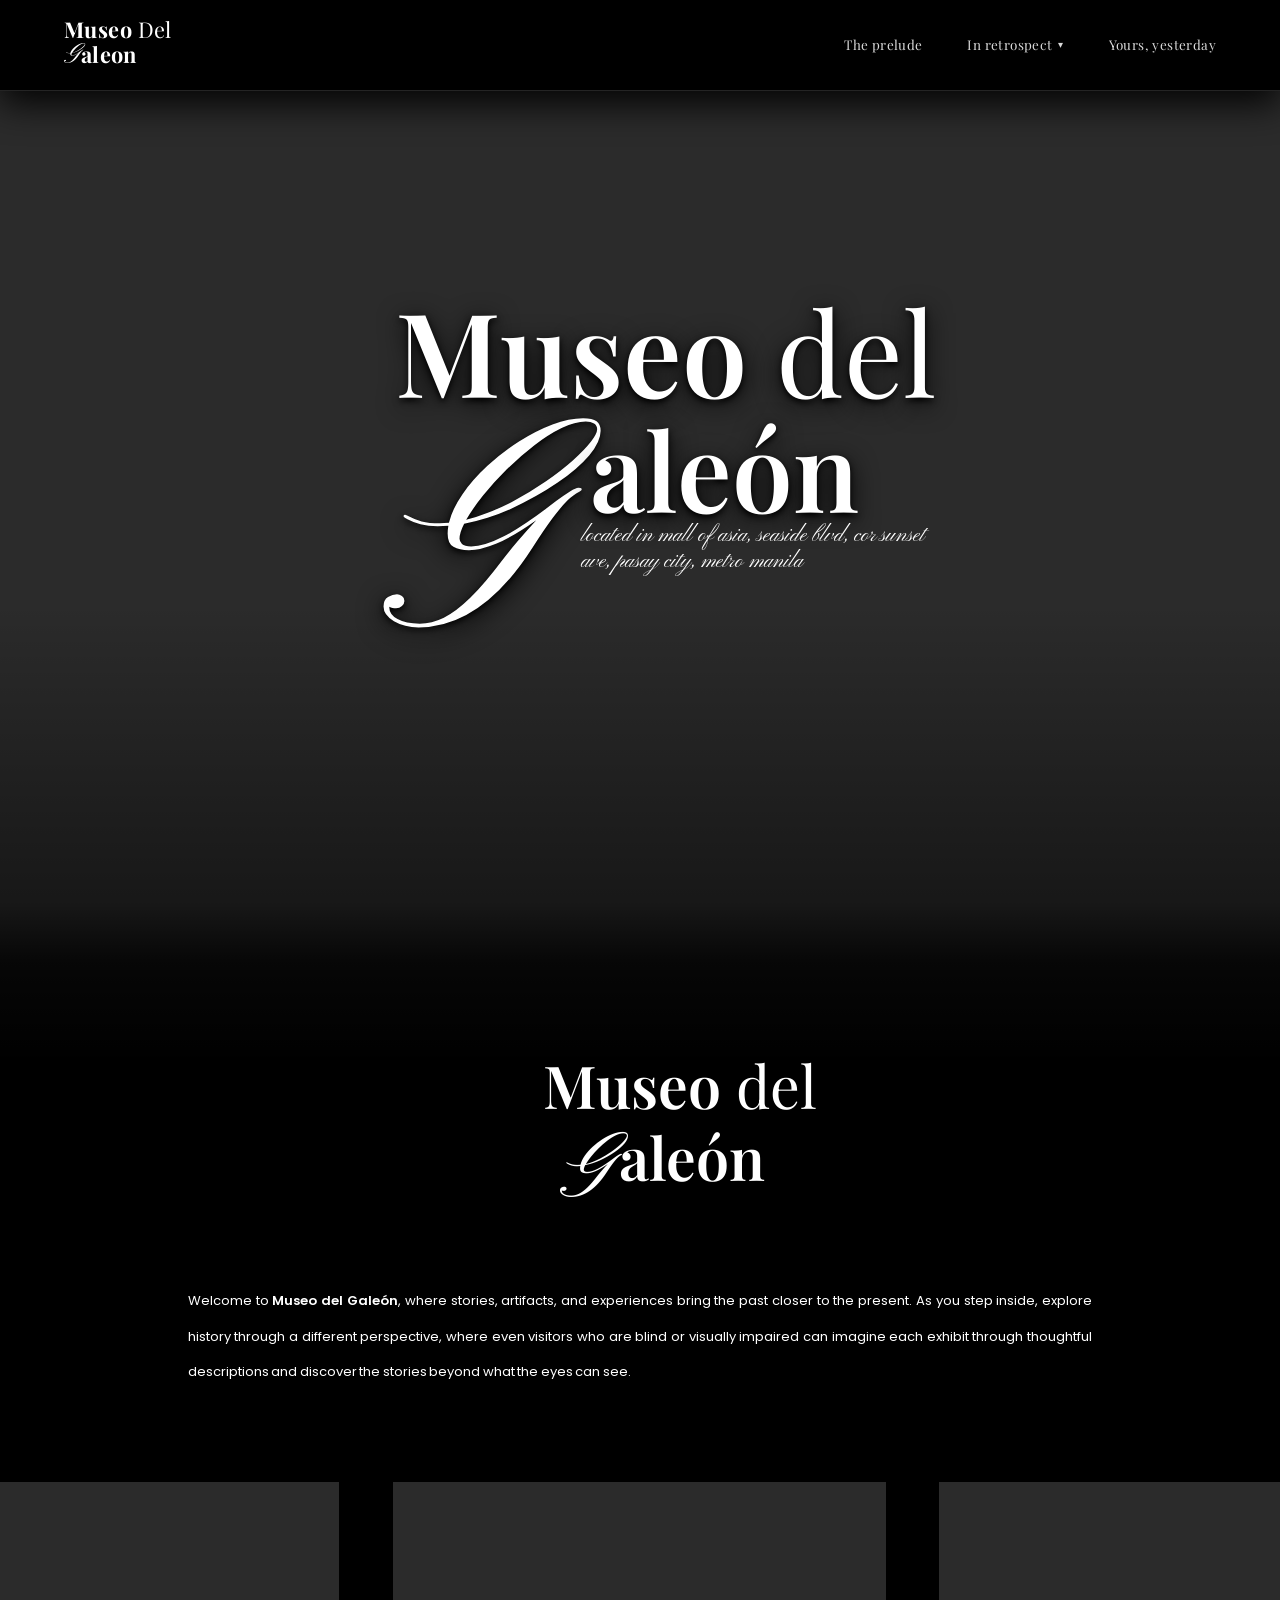
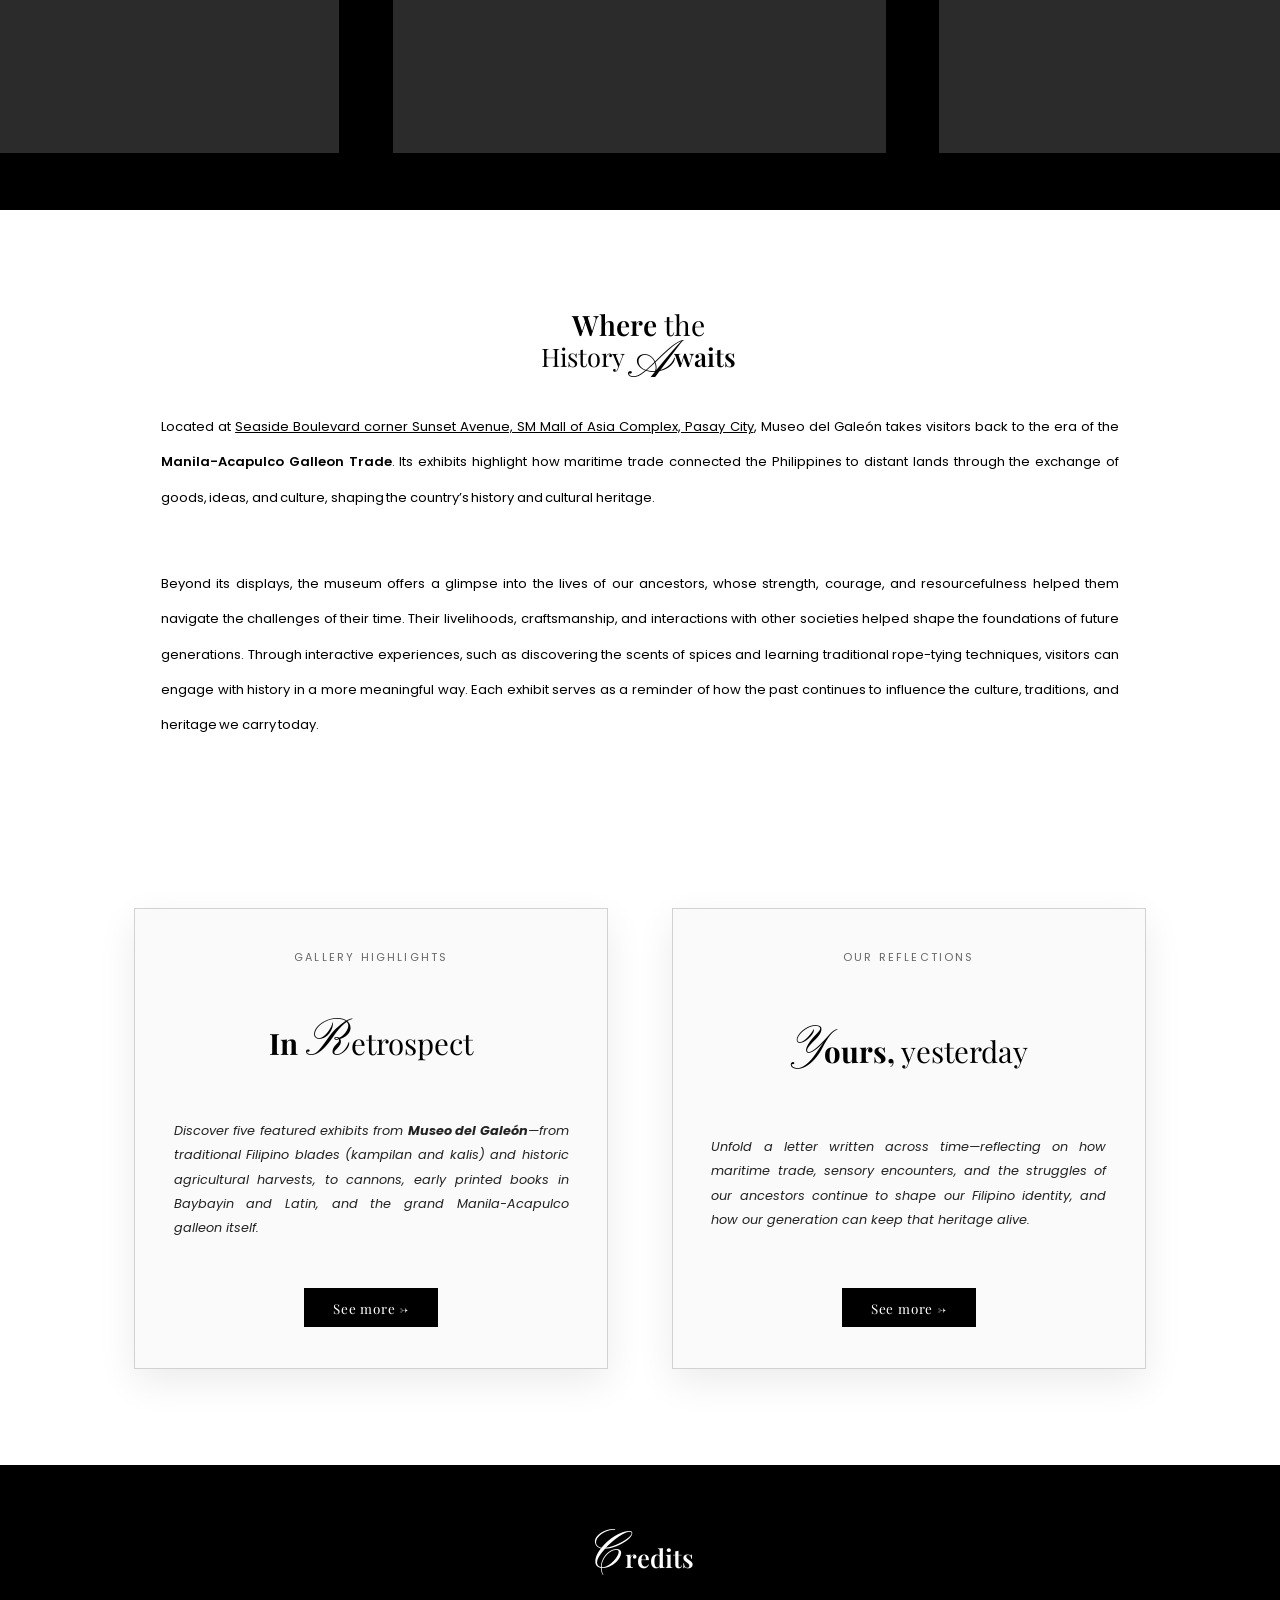
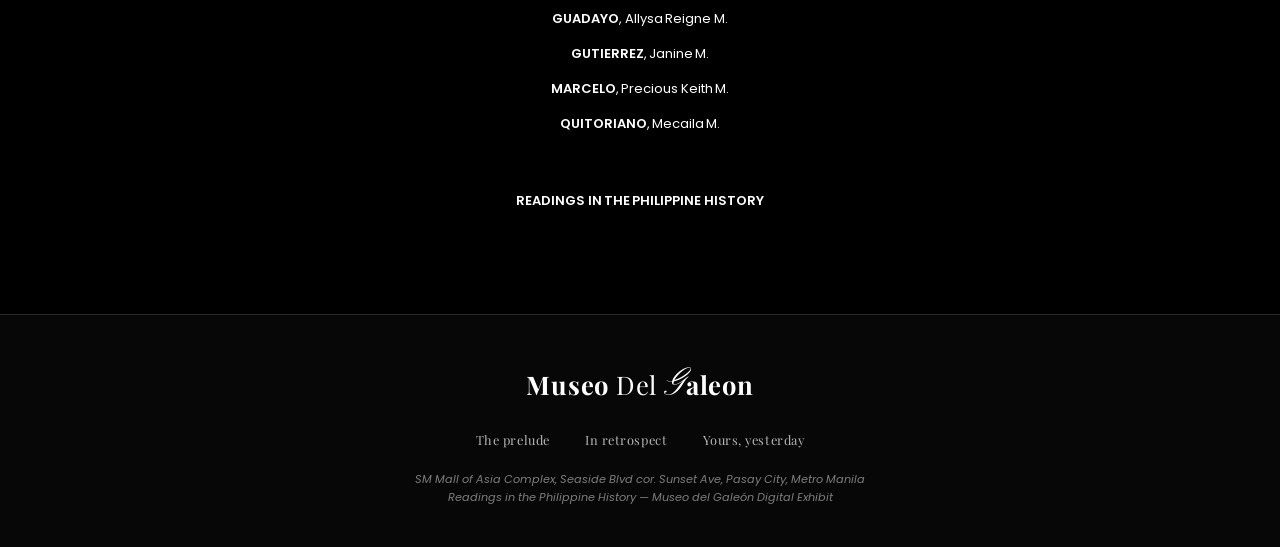
==== index.html @ f88dcf50 "Add files via upload" ====
<!DOCTYPE html>
<html lang="en"><head><meta charset="utf-8">
<meta name="viewport" content="width=device-width, initial-scale=1, viewport-fit=cover">
<title>Museo del Galeón</title>
<link href="https://fonts.googleapis.com/css2?family=Open+Sans:wght@400&family=Pinyon+Script&family=Playfair+Display:ital,wght@0,400;0,600;0,700;1,400&family=Poppins:ital,wght@0,400;0,600;1,400;1,600&display=swap" rel="stylesheet">
<link rel="stylesheet" href="index.css">

</head>

<body>
<!-- ================= TOP NAVIGATION HEADER ================= -->
<header class="site-header">
  <a href="index.html" class="nav-brand">
    <b>Museo</b> Del<br><span class="sw-accent">G</span><b>aleon</b>
  </a>

  <nav aria-label="Primary Navigation">
    <ul class="nav-tabs">
     <li class="nav-item">
  <a href="index.html#the-prelude" class="nav-link" id="nav-prelude">The prelude</a>
</li>

      <li class="nav-item">
        <a href="InRetrospect.html" class="nav-link">
          In retrospect <span class="nav-arrow">&#9662;</span>
        </a>
        <ul class="dropdown-menu">
          <li><a href="InRetrospect.html#talim">Kampilan and kalis</a></li>
          <li><a href="InRetrospect.html#agriculture">Agriculture</a></li>
          <li><a href="InRetrospect.html#pillars">Pillars of exchange</a></li>
          <li><a href="InRetrospect.html#language">Language</a></li>
          <li><a href="InRetrospect.html#galleon">Galleon</a></li>
        </ul>
      </li>

      <li class="nav-item">
        <a href="Yours.html" class="nav-link">Yours, yesterday</a>
      </li>
    </ul>
  </nav>
</header>

<main class="page">
<section class="s s0" style="height:134.277cqw">
<!-- ===== SLOT: HERO BACKGROUND (full width, top 0-720px of the design). Replace in CSS: #hero-bg ===== -->
<div class="slot" id="hero-bg" data-slot="" style="height:75.472cqw"></div>
<div class="hero-fade" style="left:0;top:40cqw;height:36cqw"></div>
<!-- HERO TITLE -->
<h1 class="ttl">
<span class="ty pf" style="left:30.843cqw;top:15.714cqw;font-size:9.111cqw;"><b>Museo</b> del</span>
<span class="ty sw" style="left:29.964cqw;top:24.783cqw;font-size:23.205cqw;">G</span>
<span class="ty pf" style="left:46.122cqw;top:25.237cqw;font-size:8.482cqw;"><b>aleón</b></span>
</h1>
<!-- HERO ADDRESS -->
<p class="ty sw addr" style="left:45.405cqw;top:33.780cqw;font-size:1.682cqw;line-height:1.992cqw">located in mall of asia, seaside blvd, cor sunset<br>ave, pasay city, metro manila</p>
<!-- SMALL LOGO (text version) -->
<span class="ty pf" style="left:42.388cqw;top:75.290cqw;font-size:4.621cqw;"><b>Museo</b> del</span>
<span class="ty sw" style="left:43.764cqw;top:81.128cqw;font-size:7.241cqw;">G</span><span class="ty pf" style="left:48.379cqw;top:80.910cqw;font-size:4.621cqw;"><b>aleón</b></span>
<!-- INTRO PARAGRAPH (white text) -->
<p class="body light intro" style="top:93.155cqw">Welcome to <b>Museo del Galeón</b>, where stories, artifacts, and experiences bring the past closer to the present. As you step inside, explore history through a different perspective, where even visitors who are blind or visually impaired can imagine each exhibit through thoughtful descriptions and discover the stories beyond what the eyes can see.</p>
<!-- ===== SLOTS: 3 PHOTOS BELOW INTRO ===== -->
<div class="slot photo" id="photo-left" data-slot="" style="left:0;top:108.660cqw;width:26.520cqw;height:21.166cqw"></div>
<div class="slot photo" id="photo-center" data-slot="" style="left:30.713cqw;top:108.660cqw;width:38.470cqw;height:21.166cqw"></div>
<div class="slot photo" id="photo-right" data-slot="" style="left:73.375cqw;top:108.660cqw;width:26.625cqw;height:21.166cqw"></div>
</section>
<section id="the-prelude" class="s white" style="height:47.080cqw">
  <!-- WHERE THE HISTORY AWAITS (text logo, black) -->
  <div class="blk">
    <span class="ty pf" style="left:44.654cqw;top:7.939cqw;font-size:2.201cqw;"><b>Where</b> the</span>
    <span class="ty pf" style="left:42.291cqw;top:10.488cqw;font-size:1.992cqw;">History</span>
    <span class="ty sw" style="left:49.057cqw;top:9.985cqw;font-size:4.193cqw;">A</span>
    <span class="ty pf" style="left:52.621cqw;top:10.488cqw;font-size:1.992cqw;"><b>waits</b></span>
  </div>
<p class="body" style="top:15.587cqw">Located at <a href="https://www.bing.com/maps?q=Seaside+Boulevard+corner+Sunset+Avenue%2C+SM+Mall+of+Asia+Complex%2C+Pasay+City" target="_blank" rel="noopener noreferrer" style="color:inherit; text-decoration:underline;">Seaside Boulevard corner Sunset Avenue, SM Mall of Asia Complex, Pasay City</a>, Museo del Galeón takes visitors back to the era of the <b>Manila-Acapulco Galleon Trade</b>. Its exhibits highlight how maritime trade connected the Philippines to distant lands through the exchange of goods, ideas, and culture, shaping the country’s history and cultural heritage.</p>  <p class="body" style="top:27.851cqw">Beyond its displays, the museum offers a glimpse into the lives of our ancestors, whose strength, courage, and resourcefulness helped them navigate the challenges of their time. Their livelihoods, craftsmanship, and interactions with other societies helped shape the foundations of future generations. Through interactive experiences, such as discovering the scents of spices and learning traditional rope-tying techniques, visitors can engage with history in a more meaningful way. Each exhibit serves as a reminder of how the past continues to influence the culture, traditions, and heritage we carry today.</p>
</section>


<section id="explore-more" class="s white" style="height:51cqw">
  <!-- LEFT CARD: IN RETROSPECT SUMMARY -->
  <div class="preview-card" style="left:10.5cqw;">
    <span class="preview-tag">Gallery Highlights</span>
    <h2 class="preview-title"><b>In</b> <span class="sw-p">R</span>etrospect</h2>
    <p class="preview-desc">
      Discover five featured exhibits from <b>Museo del Galeón</b>—from traditional Filipino blades (<i>kampilan</i> and <i>kalis</i>) and historic agricultural harvests, to cannons, early printed books in Baybayin and Latin, and the grand Manila-Acapulco galleon itself.
    </p>
    <a href="InRetrospect.html" class="see-more-btn">See more &rarr;</a>
  </div>

  <!-- RIGHT CARD: YOURS, YESTERDAY SUMMARY -->
  <div class="preview-card" style="left:52.5cqw;">
    <span class="preview-tag">Our Reflections</span>
    <h2 class="preview-title"><span class="sw-p">Y</span><b>ours,</b> yesterday</h2>
    <p class="preview-desc">
      Unfold a letter written across time—reflecting on how maritime trade, sensory encounters, and the struggles of our ancestors continue to shape our Filipino identity, and how our generation can keep that heritage alive.
    </p>
    <a href="Yours.html" class="see-more-btn">See more &rarr;</a>
  </div>
</section>

<section class="s black" style="height:30.080cqw; position:relative;">
<!-- WHERE THE HISTORY AWAITS (text logo, black) -->
<div style="position:absolute; left:50%; transform:translateX(-50%); top:4.985cqw; white-space:nowrap;">
  <span class="ty sw" style="position:static; font-size:4.193cqw;">C</span>
  <span class="ty pf" style="position:static; font-size:1.992cqw;"><b>redits</b></span>
</div>

<p class="body light intro" style="left:50%; transform:translateX(-50%); top:10.587cqw; width:100%; text-align:center; white-space:nowrap;">
<b>GUADAYO</b>, Allysa Reigne M.<br>
<b>GUTIERREZ</b>, Janine M.<br>
<b>MARCELO</b>, Precious Keith M.<br>
<b>QUITORIANO</b>, Mecaila M.<br>
</p>

<p class="body light intro" style="left:50%; transform:translateX(-50%); top:24.851cqw; width:100%; text-align:center; white-space:nowrap;">
<b>READINGS IN THE PHILIPPINE HISTORY</b></p>
</section>
</main>
<footer class="site-footer" id="siteFooter">
  <div class="footer-brand"><b>Museo</b> Del <span class="sw-f">G</span><b>aleon</b></div>
  <ul class="footer-links">
    <li><a href="index.html#the-prelude">The prelude</a></li>
    <li><a href="InRetrospect.html">In retrospect</a></li>
    <li><a href="Yours.html">Yours, yesterday</a></li>
  </ul>
  <p class="footer-meta">
    SM Mall of Asia Complex, Seaside Blvd cor. Sunset Ave, Pasay City, Metro Manila<br>
    Readings in the Philippine History &mdash; Museo del Galeón Digital Exhibit
  </p>
</footer>

<script>
  const preludeSection = document.getElementById('the-prelude');
  const preludeLink = document.getElementById('nav-prelude');

  const observer = new IntersectionObserver((entries) => {
    entries.forEach(entry => {
      if (entry.isIntersecting) {
        preludeLink.classList.add('active');
      } else {
        preludeLink.classList.remove('active');
      }
    });
  }, {
    threshold: 0.35 // Triggers when at least 35% of the section is visible on screen
  });

  if (preludeSection && preludeLink) {
    observer.observe(preludeSection);
  }
</script>
</body>
</html>
---- index.css ----
/* =====================================================================
   IMAGE SLOTS: every image on the page is a blank grey box.
   Replace each url("") below with your own image. Boxes are named in
   the HTML with comments (search "SLOT") and in CSS ids below.
   To hide the little grey labels on the boxes, delete the rule
   ".slot::before" further down.
   ===================================================================== */
#hero-bg {
  background-image: url("https://raw.githubusercontent.com/rossietheap/museo-de-galeon/main/sining%20sa%20museo%20(1).png");
} /* paste image path */
#photo-left{background-image:url("https://raw.githubusercontent.com/rossietheap/museo-de-galeon/main/sining%20sa%20museo%20(11).png");
background-size: 115%;
}  /* paste image path inside url("...") */
#photo-center{background-image:url("https://raw.githubusercontent.com/rossietheap/museo-de-galeon/main/sining%20sa%20museo%20(12).png");
background-size: 115%;
background-position: 70% 60%;
}  /* paste image path inside url("...") */
#photo-right{background-image:url("https://raw.githubusercontent.com/rossietheap/museo-de-galeon/main/sining%20sa%20museo%20(13).png");}  /* paste image path inside url("...") */
#band-talim{background-image:url("https://raw.githubusercontent.com/rossietheap/museo-de-galeon/main/sining%20sa%20museo%20(4).png");
background-size: 90%;
background-color: #000000; /* Zooms IN (larger than container) */} 
 /* paste image path inside url("...") */
#band-agriculture{background-image:url("https://raw.githubusercontent.com/rossietheap/museo-de-galeon/main/sining%20sa%20museo%20(6).png");
background-size: 100%;
background-color: #000000; /* Zooms IN (larger than container) */} 
#band-pillars{background-image:url("https://raw.githubusercontent.com/rossietheap/museo-de-galeon/main/sining%20sa%20museo%20(7).png");
background-size: 110%;
background-color: #000000; 
background-position: 20% 40%; }  /* paste image path inside url("...") */
#band-language{background-image:url("https://raw.githubusercontent.com/rossietheap/museo-de-galeon/main/sining%20sa%20museo%20(8).png");
background-size: 100%;
background-color: #000000; /* Zooms IN (larger than container) */}  /* paste image path inside url("...") */
#band-galleon{background-image:url("https://raw.githubusercontent.com/rossietheap/museo-de-galeon/main/sining%20sa%20museo%20(10).png");
background-size: 80%;
background-color: #000000; /* Zooms IN (larger than container) */}   /* paste image path inside url("...") */
#envelope-card{background-image:url("");}  /* paste image path inside url("...") */
/* ===================================================================== */
:root{color-scheme:dark}
*{box-sizing:border-box;margin:0;padding:0}
html,body{background:#000}
body{font-family:Poppins,system-ui,sans-serif;padding-top:env(safe-area-inset-top,0px);padding-bottom:env(safe-area-inset-bottom,0px)}
.page{width:100%;container-type:inline-size;overflow:hidden}
.s{position:relative;width:100%;overflow:hidden}
.s0{background:#000;color:#fff}
.dark{background:#000;color:#fff}
.white{background:#fff;color:#000}
.black{background:#000000;color:#ffffff}
.slot{position:absolute;left:0;top:0;width:100%;height:100%;background:#2b2b2b center/cover no-repeat;display:flex;align-items:center;justify-content:center}
.slot.photo,.slot.band{}
.slot::before{content:attr(data-slot);font:600 1.3cqw Poppins,sans-serif;color:#7d7d7d;text-align:center;padding:0 1cqw}
.hero-fade {
  position: absolute;
  left: 0;
  width: 100%;
  pointer-events: none;
  background: linear-gradient(
    180deg,
    rgba(0, 0, 0, 0) 0%,
    rgba(0, 0, 0, 0.45) 65%,
    rgba(0, 0, 0, 0.85) 78%,
    #000 100%
  );
}
.ty{position:absolute;white-space:nowrap;line-height:1;color:inherit;}
.ty b{font-weight:600}
.pf{font-family:"Playfair Display",Georgia,serif;font-weight:400}
.sw{font-family:"Pinyon Script","Snell Roundhand",cursive;font-weight:400}
.addr{white-space:normal;width:34.591cqw;color:#fff}
.os{font-family:"Open Sans",Arial,sans-serif;color:#222}
.lb{position:absolute;transform:translateY(-50%);font:400 1.572cqw/1 Poppins,sans-serif;color:#fff;white-space:nowrap;text-transform:uppercase}
.body {
  position: absolute;
  left: 12.579cqw;
  width: 74.843cqw;
  font-family: Poppins, sans-serif;
  font-weight: 400;
  font-size: 1.02cqw;
  line-height: 2.75cqw;    /* Vertical space between lines (above and below) */
  word-spacing: -0.04em;   /* Horizontal space between words */
  text-align: justify;
  color: #000;
}
.body b{font-weight:600}
.body u{text-decoration:underline}
.body.light{color:#fff;left:14.675cqw;width:70.650cqw }
.dark .body{color:#fff}
.blk{position:absolute;inset:0;pointer-events:none}

/* ================= NAVIGATION HEADER ================= */
.site-header {
  position: sticky;
  top: 0;
  z-index: 900;
  width: 100%;
  display: flex;
  align-items: center;
  justify-content: space-between;
  padding: 1.4cqw 5cqw;
  background: rgba(0, 0, 0, 0.82);
  backdrop-filter: blur(8px);
  -webkit-backdrop-filter: blur(8px);
  border-bottom: 1px solid rgba(255, 255, 255, 0.14);
  box-shadow: 0 12px 36px rgba(0, 0, 0, 0.95);
}
.nav-brand {
  text-decoration: none;
  color: #fff;
  font-family: "Playfair Display", Georgia, serif;
  font-size: 1.7cqw;
  line-height: 1.05;
  letter-spacing: 0.02em;
}
html {
  scroll-behavior: smooth;
}

#the-prelude {
  scroll-margin-top: 5cqw;
}
.nav-brand b {
  font-weight: 700;
}
.nav-brand .sw-accent {
  font-family: "Pinyon Script", "Snell Roundhand", cursive;
  font-size: 2.3cqw;
  margin-right: 0.1cqw;
}
.nav-tabs {
  display: flex;
  align-items: center;
  gap: 3.5cqw;
  list-style: none;
}
.nav-item {
  position: relative;
}
.nav-link {
  display: inline-flex;
  align-items: center;
  gap: 0.45cqw;
  text-decoration: none;
  color: rgba(255, 255, 255, 0.85);
  font-family: "Playfair Display", Georgia, serif;
  font-size: 1.05cqw;
  letter-spacing: 0.03em;
  padding: 0.4cqw 0;
  border-bottom: 1px solid transparent;
  transition: color 0.25s ease, border-color 0.25s ease;
}
.nav-link:hover,
.nav-link.active {
  color: #fff;
  border-bottom-color: #fff;
}
.nav-arrow {
  font-size: 0.75cqw;
  transition: transform 0.25s ease;
}
.nav-item:hover .nav-arrow {
  transform: rotate(180deg);
}

/* Dropdown Menu under "In retrospect" */
.dropdown-menu {
  position: absolute;
  top: 100%;
  left: 50%;
  transform: translateX(-50%) translateY(0.6cqw);
  min-width: 17cqw;
  background: rgba(10, 10, 10, 0.96);
  border: 1px solid rgba(255, 255, 255, 0.18);
  padding: 0.8cqw 0;
  list-style: none;
  opacity: 0;
  visibility: hidden;
  pointer-events: none;
  transition: opacity 0.25s ease, transform 0.25s ease, visibility 0.25s;
}
.nav-item:hover .dropdown-menu {
  opacity: 1;
  visibility: visible;
  pointer-events: auto;
  transform: translateX(-50%) translateY(0);
}
.dropdown-menu li a {
  display: block;
  padding: 0.55cqw 1.4cqw;
  text-decoration: none;
  color: rgba(255, 255, 255, 0.78);
  font-family: Poppins, sans-serif;
  font-style: italic;
  font-size: 1.05cqw;
  white-space: nowrap;
  transition: background 0.2s ease, color 0.2s ease, padding-left 0.2s ease;
}
.dropdown-menu li a:hover {
  background: rgba(255, 255, 255, 0.08);
  color: #fff;
  padding-left: 1.75cqw;
}
.ttl .ty {
  text-shadow: 0 0.5cqw 2cqw rgba(0, 0, 0, 0.95),
               0 0.2cqw 0.5cqw rgba(0, 0, 0, 1);
}


/* ================= EXHIBIT PARAGRAPH IMAGE SLOTS (1 PER EXHIBIT) ================= */
#img-talim       { background-image: url(""); } /* Kampilan & Kalis photo */
#img-agriculture { background-image: url(""); } /* Agriculture photo */
#img-pillars     { background-image: url(""); } /* Pillars of Exchange photo */
#img-language    { background-image: url(""); } /* Language photo */
#img-galleon     { background-image: url(""); } /* Galleón photo */

.exhibit-photo {
  position: absolute;
  width: 24cqw;
  height: 18cqw;
  background: #e9e9e9 center/cover no-repeat;
  border: 1px solid rgba(0, 0, 0, 0.14);
  box-shadow: 0 0.8cqw 2cqw rgba(0, 0, 0, 0.18);
  display: flex;
  align-items: center;
  justify-content: center;
  overflow: hidden;
}

.exhibit-photo::before {
  content: attr(data-slot);
  font: 600 0.9cqw Poppins, sans-serif;
  color: #777;
  text-align: center;
  padding: 0 1cqw;
}


  .preview-card {
    position: absolute;
    top: 7.5cqw;
    width: 37cqw;
    height: 36cqw;
    padding: 3.2cqw 3cqw;
    border: 1px solid rgba(0, 0, 0, 0.16);
    background: #fafafa;
    box-shadow: 0 1cqw 2.8cqw rgba(0, 0, 0, 0.08);
    display: flex;
    flex-direction: column;
    align-items: center;
    text-align: center;
    justify-content: space-between;
  }

  .preview-tag {
    font-family: Poppins, sans-serif;
    font-size: 0.85cqw;
    letter-spacing: 0.2em;
    text-transform: uppercase;
    color: #666;
  }

  .preview-title {
    font-family: "Playfair Display", Georgia, serif;
    font-size: 2.3cqw;
    font-weight: 400;
    color: #000;
    line-height: 1.1;
  }

  .preview-title .sw-p {
    font-family: "Pinyon Script", "Snell Roundhand", cursive;
    font-size: 4.1cqw;
    margin-right: 0.1cqw;
  }

  .preview-desc {
    font-family: Poppins, sans-serif;
    font-style: italic;
    font-size: 1cqw;
    line-height: 1.9cqw;
    color: #222;
    text-align: justify;
  }

  .see-more-btn {
    display: inline-flex;
    align-items: center;
    gap: 0.5cqw;
    padding: 0.75cqw 2.2cqw;
    background: #000;
    color: #fff;
    text-decoration: none;
    font-family: "Playfair Display", Georgia, serif;
    font-size: 1.05cqw;
    letter-spacing: 0.06em;
    border: 1px solid #000;
    transition: background 0.25s ease, color 0.25s ease, transform 0.2s ease;
  }

  .see-more-btn:hover {
    background: #fff;
    color: #000;
    transform: translateY(-2px);
  }


  .site-footer{
  width:100%;
  margin-top:5cqw;
  padding:3.8cqw 6cqw 3.2cqw;
  background:#070707;
  border-top:1px solid rgba(255,255,255,0.14);
  color:rgba(255,255,255,0.82);
  display:flex;
  flex-direction:column;
  align-items:center;
  text-align:center;
  gap:1.4cqw;
}
.footer-brand{
  font-family:"Playfair Display",Georgia,serif;
  font-size:2cqw;
  color:#fff;
  letter-spacing:0.03em;
}
.footer-brand .sw-f{
  font-family:"Pinyon Script","Snell Roundhand",cursive;
  font-size:2.9cqw;
  margin-right:0.1cqw;
}
.footer-links{
  display:flex;
  gap:2.8cqw;
  list-style:none;
}
.footer-links a{
  text-decoration:none;
  color:rgba(255,255,255,0.7);
  font-family:"Playfair Display",Georgia,serif;
  font-size:1cqw;
  letter-spacing:0.04em;
  transition:color 0.25s ease;
}
.footer-links a:hover{
  color:#fff;
}
.footer-meta{
  font-family:Poppins,sans-serif;
  font-style:italic;
  font-size:0.88cqw;
  color:rgba(255,255,255,0.48);
  line-height:1.6;
}

@media (max-width:768px){
  :root{--y-zoom:88%}
  .back-to-top-btn{font-size:18px;right:16px;bottom:16px}
  .footer-brand{font-size:20px}
  .footer-brand .sw-f{font-size:28px}
  .footer-links a{font-size:13px}
  .footer-meta{font-size:11px}
}

@media (prefers-reduced-motion:reduce){
  html.js .y-flap{animation:none}
  html.js .y-panel:not(.in){transform:none;opacity:1;filter:none}
  html.js .y-env:not(.in) .y-bflap{transform:none}
  html{scroll-behavior:auto}
}
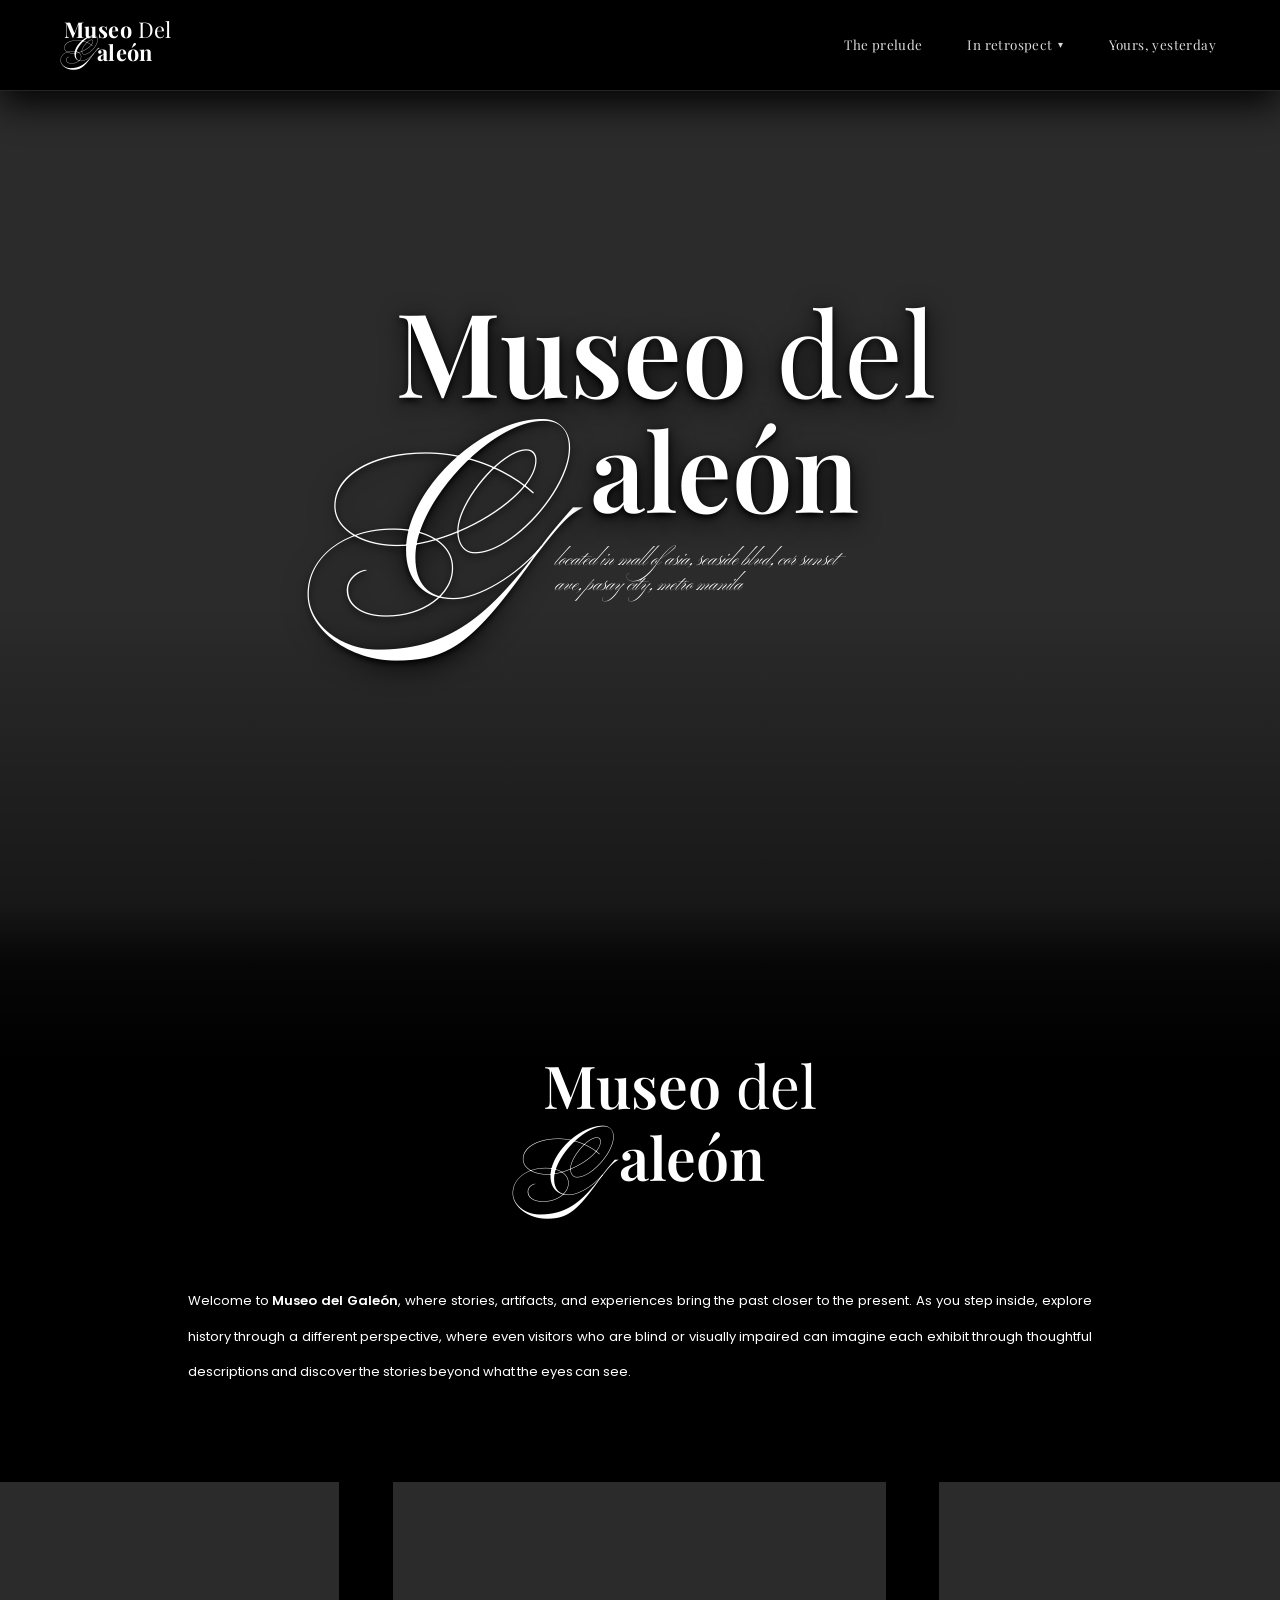
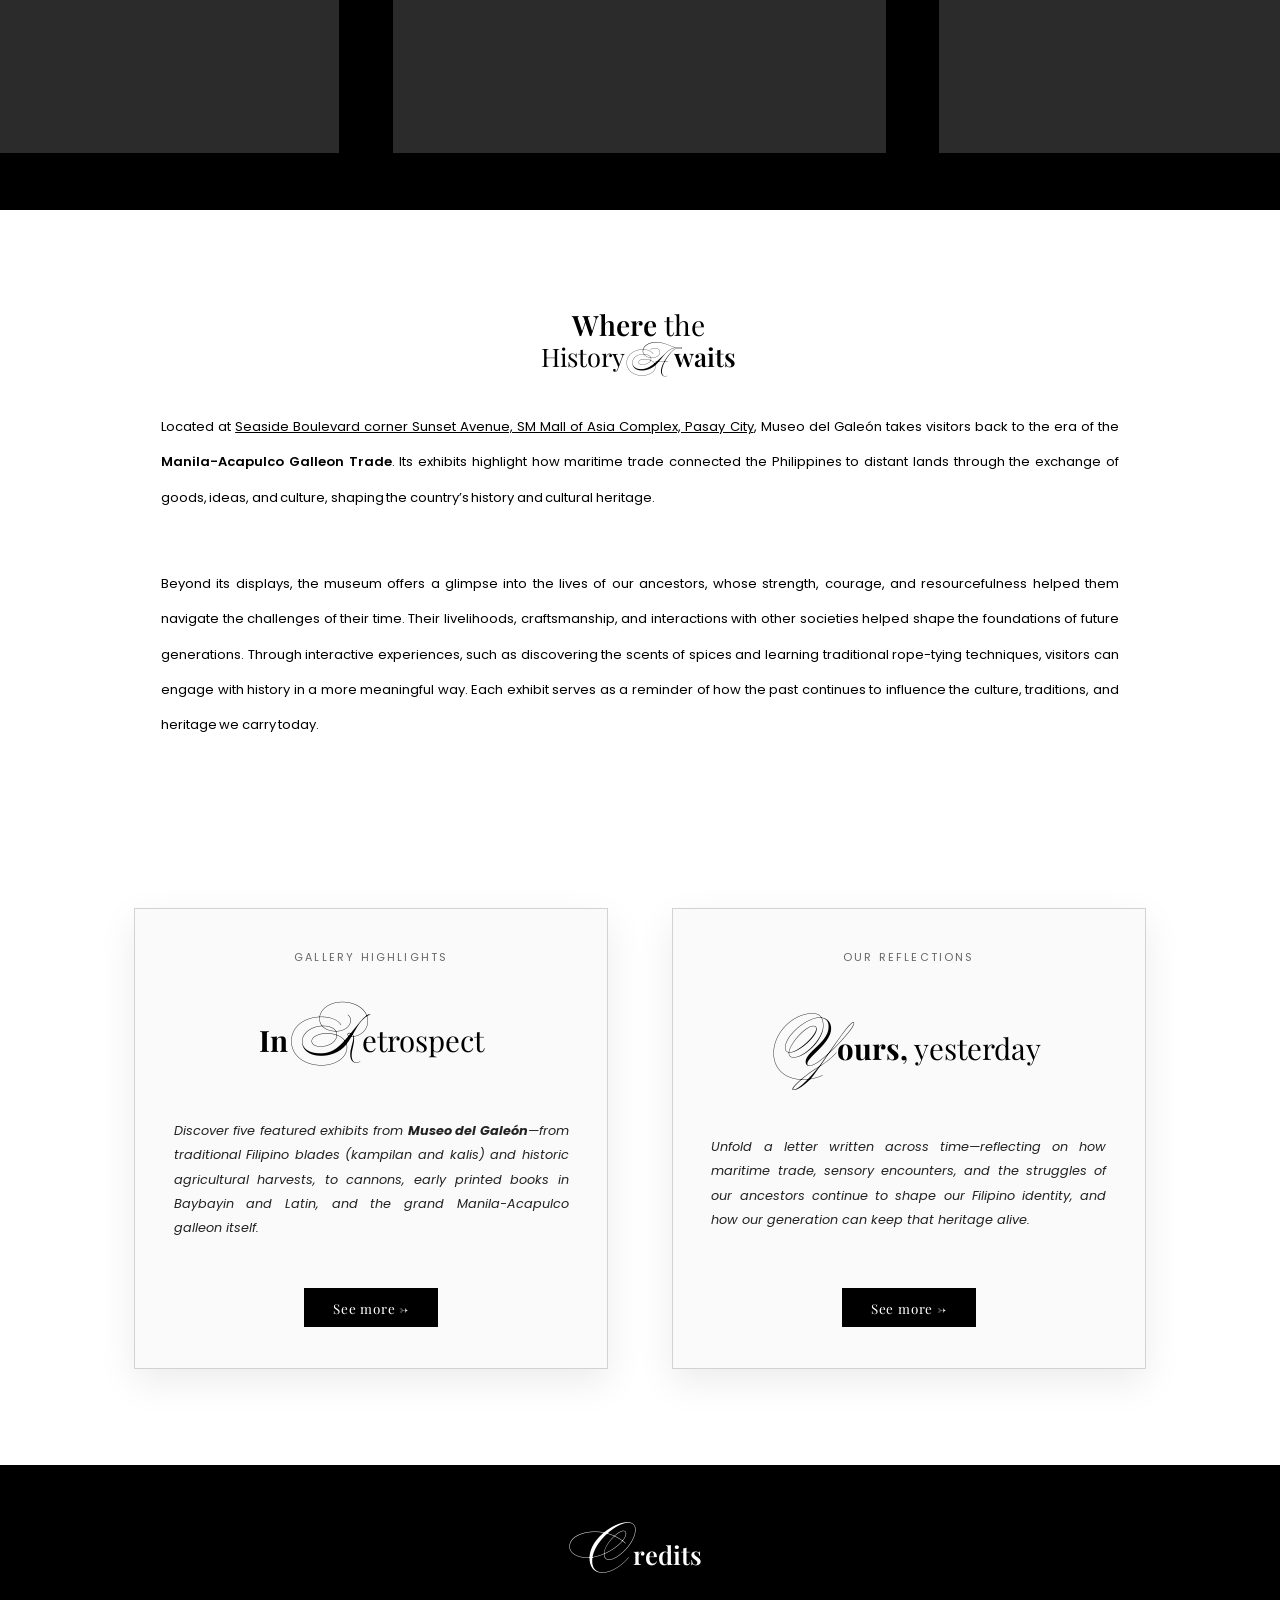
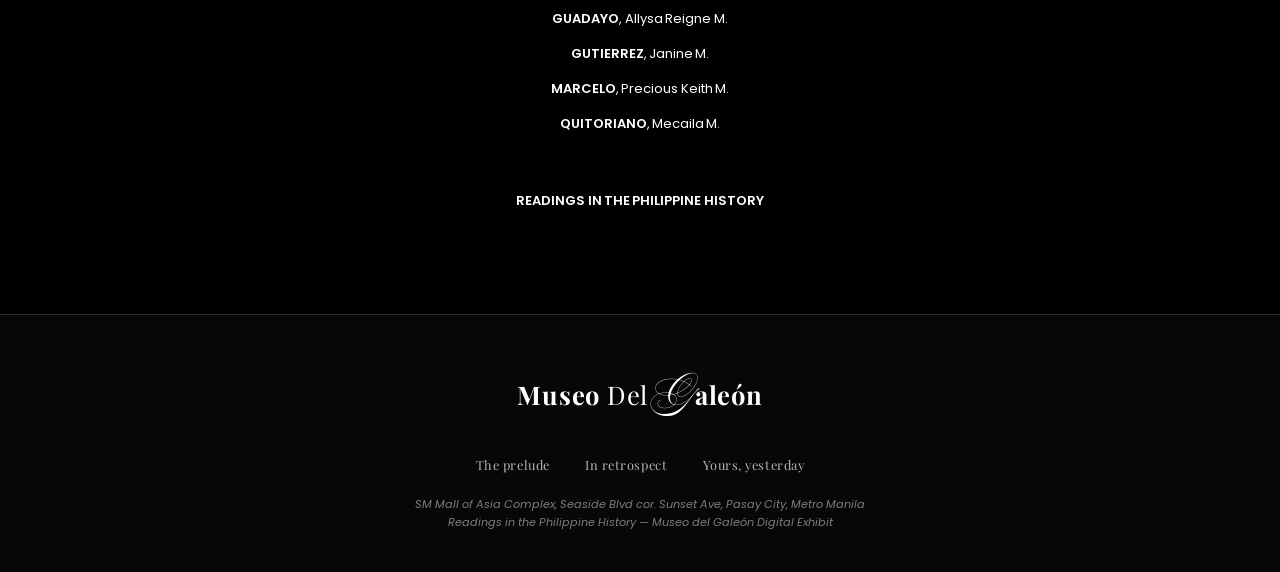
==== commit 81cbc029: "Add files via upload" ====
--- a/index.html
+++ b/index.html
@@ -5,13 +5,173 @@
 <link href="https://fonts.googleapis.com/css2?family=Open+Sans:wght@400&family=Pinyon+Script&family=Playfair+Display:ital,wght@0,400;0,600;0,700;1,400&family=Poppins:ital,wght@0,400;0,600;1,400;1,600&display=swap" rel="stylesheet">
 <link rel="stylesheet" href="index.css">
 
+<style id="mobile-fixes">
+/* =====================================================================
+   mobile.css  --  phone / small-tablet layout (<= 768px)
+   Desktop is untouched: everything is inside the media query.
+   Must be linked LAST in <head> (after index.css and any inline <style>).
+   ===================================================================== */
+@media (max-width: 768px) {
+
+  /* ---------- shared: header ---------- */
+  .site-header {
+    flex-direction: column;
+    gap: 6px;
+    padding: 10px 12px;
+  }
+  .nav-brand { font-size: 16px; }
+  .nav-brand br { display: none; }
+  .nav-brand .sw-accent { font-size: 24px; }
+  .nav-tabs { gap: 18px; flex-wrap: wrap; justify-content: center; }
+  .nav-link { font-size: 13px; padding: 4px 0; }
+  .nav-arrow, .dropdown-menu { display: none !important; } /* hover menus don't work on touch */
+
+  html { scroll-padding-top: 90px; }
+  #the-prelude, #in-retrospect-intro, #talim, #agriculture,
+  #pillars, #language, #galleon { scroll-margin-top: 90px !important; }
+
+  /* ---------- shared: body text becomes normal flowing text ---------- */
+  .s .body,
+  .s .body.light {
+    position: relative !important;
+    left: auto !important;
+    top: auto !important;
+    width: auto !important;
+    transform: none !important;
+    margin: 0 20px 18px !important;
+    font-size: 14.5px !important;
+    line-height: 1.8 !important;
+    word-spacing: normal;
+    text-align: left !important;
+    white-space: normal !important;
+  }
+
+  /* ---------- shared: footer + back-to-top ---------- */
+  .site-footer { padding: 32px 20px 28px; gap: 14px; margin-top: 0; }
+  .footer-links { flex-wrap: wrap; justify-content: center; gap: 8px 22px; }
+  .back-to-top-btn {
+    right: 16px !important; bottom: 16px !important;
+    font-size: 18px !important;
+    width: 44px !important; height: 44px !important;
+  }
+
+  /* ================= HOME (index.html) ================= */
+  /* hero: keep the artwork block (title, bg, logo) at its aspect ratio,
+     then let intro text + photos flow underneath */
+  .s0 { height: auto !important; padding-top: 92cqw; padding-bottom: 40px; }
+  .addr {
+    font-size: 9px !important; line-height: 12px !important;
+    width: 52cqw !important; white-space: normal !important;
+  }
+  /* intro text + the 3 photos in ONE row (same proportions as desktop) */
+  .s0 { display: flex; flex-wrap: wrap; justify-content: space-between; align-content: flex-start; }
+  .s0 .body.intro { flex: 0 0 calc(100% - 40px); min-width: 0; }
+  .slot.photo {
+    position: relative !important;
+    left: auto !important; top: auto !important;
+    height: 21.166cqw !important;
+    margin: 0 !important;
+    flex: 0 0 auto;
+  }
+  #photo-left   { width: 26.52%  !important; }
+  #photo-center { width: 38.47%  !important; }
+  #photo-right  { width: 26.625% !important; }
+
+  /* prelude */
+  #the-prelude { height: auto !important; padding: 34cqw 0 24px; }
+  #the-prelude .blk { transform: scale(2.1); transform-origin: 50% 0; }
+  #the-prelude .body { margin-bottom: 16px !important; }
+
+  /* the two preview cards stack */
+  #explore-more { height: auto !important; padding: 28px 20px 12px; }
+  .preview-card {
+    position: relative !important;
+    left: auto !important; top: auto !important;
+    width: 100%; height: auto;
+    padding: 26px 22px;
+    margin-bottom: 22px;
+    gap: 16px;
+  }
+  .preview-tag { font-size: 11px; }
+  .preview-title { font-size: 28px; }
+  .preview-title .sw-p { font-size: 48px; }
+  .preview-desc { font-size: 14px; line-height: 1.7; text-align: left; }
+  .see-more-btn { font-size: 15px; padding: 10px 26px; }
+
+  /* credits */
+  .s.black { height: auto !important; padding: 40px 16px 36px; }
+  .s.black > div {
+    position: static !important; transform: none !important;
+    text-align: center; white-space: normal !important; margin-bottom: 18px;
+  }
+  .s.black .ty.sw { font-size: 44px !important; }
+  .s.black .ty.pf { font-size: 22px !important; }
+  .s.black .body { text-align: center !important; margin: 0 0 22px !important; }
+
+  /* ================= IN RETROSPECT ================= */
+  #in-retrospect-intro { height: auto !important; padding: 36cqw 0 18px; }
+  #in-retrospect-intro .blk { transform: scale(2.1); transform-origin: 50% 0; }
+  #in-retrospect-intro .body { text-align: left !important; }
+
+  .lb { font-size: 9px; letter-spacing: .04em; }
+
+  .exhibit-section.white { height: auto !important; }
+  .exhibit-content-box {
+    position: static !important;
+    width: auto !important;
+    padding: 24px 14px 10px;
+    gap: 16px;
+  }
+  /* row 1 = text on the left, photo on the right (as on desktop) */
+  .exhibit-row { flex-direction: row; gap: 10px; align-items: flex-start; }
+  .exhibit-row .body {
+    flex: 1 1 0; min-width: 0;
+    width: auto !important; margin: 0 !important;
+    font-size: 11px !important; line-height: 1.65 !important;
+  }
+  .exhibit-row .body.full-width {
+    width: 100% !important; flex: 1 1 100%;
+    font-size: 12px !important; line-height: 1.75 !important;
+  }
+  .exhibit-photo {
+    order: 0;
+    flex: 0 0 38%;
+    width: 38% !important;
+    height: auto !important;
+    aspect-ratio: 25 / 18.5;
+  }
+
+  /* left sidebar -> small dot pill at the bottom centre */
+  .art-sidebar {
+    top: auto !important; bottom: 14px !important;
+    left: 50% !important; right: auto !important;
+    transform: translateX(-50%) !important;
+    flex-direction: row !important; align-items: center !important;
+    padding: 2px 6px !important; gap: 0 !important;
+    border-radius: 999px;
+    background: rgba(0,0,0,.7) !important;
+  }
+  .art-sidebar .art-sidebar-title,
+  .art-sidebar .side-link .side-label { display: none !important; }
+  .side-link { padding: 12px 9px !important; }
+  .side-link::after { display: none !important; }
+  .side-link .side-dot { width: 9px !important; height: 9px !important; }
+
+  /* ================= YOURS, YESTERDAY ================= */
+  /* same layout as desktop: text sits on the pictures. Just use the full
+     screen width (desktop shows it at 62%) so everything is as big as possible */
+  .y-page { width: 100% !important; }
+  .y-flap-title .sub-main { font-size: 7.5px; letter-spacing: .16em; }
+}
+
+</style>
 </head>
 
 <body>
 <!-- ================= TOP NAVIGATION HEADER ================= -->
 <header class="site-header">
   <a href="index.html" class="nav-brand">
-    <b>Museo</b> Del<br><span class="sw-accent">G</span><b>aleon</b>
+    <b>Museo</b> Del<br><span class="sw-accent">G</span><b>aleón</b>
   </a>
 
   <nav aria-label="Primary Navigation">
@@ -48,14 +208,14 @@
 <!-- HERO TITLE -->
 <h1 class="ttl">
 <span class="ty pf" style="left:30.843cqw;top:15.714cqw;font-size:9.111cqw;"><b>Museo</b> del</span>
-<span class="ty sw" style="left:29.964cqw;top:24.783cqw;font-size:23.205cqw;">G</span>
+<span class="ty sw" style="left:25.964cqw;top:28.783cqw;font-size:16.205cqw;">G</span>
 <span class="ty pf" style="left:46.122cqw;top:25.237cqw;font-size:8.482cqw;"><b>aleón</b></span>
 </h1>
 <!-- HERO ADDRESS -->
-<p class="ty sw addr" style="left:45.405cqw;top:33.780cqw;font-size:1.682cqw;line-height:1.992cqw">located in mall of asia, seaside blvd, cor sunset<br>ave, pasay city, metro manila</p>
+<p class="ty sw addr" style="left:43.405cqw;top:35.780cqw;font-size:1.682cqw;line-height:1.992cqw">located in mall of asia, seaside blvd, cor sunset<br>ave, pasay city, metro manila</p>
 <!-- SMALL LOGO (text version) -->
 <span class="ty pf" style="left:42.388cqw;top:75.290cqw;font-size:4.621cqw;"><b>Museo</b> del</span>
-<span class="ty sw" style="left:43.764cqw;top:81.128cqw;font-size:7.241cqw;">G</span><span class="ty pf" style="left:48.379cqw;top:80.910cqw;font-size:4.621cqw;"><b>aleón</b></span>
+<span class="ty sw" style="left:40.764cqw;top:82.128cqw;font-size:6.241cqw;">G</span><span class="ty pf" style="left:48.379cqw;top:80.910cqw;font-size:4.621cqw;"><b>aleón</b></span>
 <!-- INTRO PARAGRAPH (white text) -->
 <p class="body light intro" style="top:93.155cqw">Welcome to <b>Museo del Galeón</b>, where stories, artifacts, and experiences bring the past closer to the present. As you step inside, explore history through a different perspective, where even visitors who are blind or visually impaired can imagine each exhibit through thoughtful descriptions and discover the stories beyond what the eyes can see.</p>
 <!-- ===== SLOTS: 3 PHOTOS BELOW INTRO ===== -->
@@ -68,7 +228,7 @@
   <div class="blk">
     <span class="ty pf" style="left:44.654cqw;top:7.939cqw;font-size:2.201cqw;"><b>Where</b> the</span>
     <span class="ty pf" style="left:42.291cqw;top:10.488cqw;font-size:1.992cqw;">History</span>
-    <span class="ty sw" style="left:49.057cqw;top:9.985cqw;font-size:4.193cqw;">A</span>
+    <span class="ty sw" style="left:49.057cqw;top:10.985cqw;font-size:2.193cqw;">A</span>
     <span class="ty pf" style="left:52.621cqw;top:10.488cqw;font-size:1.992cqw;"><b>waits</b></span>
   </div>
 <p class="body" style="top:15.587cqw">Located at <a href="https://www.bing.com/maps?q=Seaside+Boulevard+corner+Sunset+Avenue%2C+SM+Mall+of+Asia+Complex%2C+Pasay+City" target="_blank" rel="noopener noreferrer" style="color:inherit; text-decoration:underline;">Seaside Boulevard corner Sunset Avenue, SM Mall of Asia Complex, Pasay City</a>, Museo del Galeón takes visitors back to the era of the <b>Manila-Acapulco Galleon Trade</b>. Its exhibits highlight how maritime trade connected the Philippines to distant lands through the exchange of goods, ideas, and culture, shaping the country’s history and cultural heritage.</p>  <p class="body" style="top:27.851cqw">Beyond its displays, the museum offers a glimpse into the lives of our ancestors, whose strength, courage, and resourcefulness helped them navigate the challenges of their time. Their livelihoods, craftsmanship, and interactions with other societies helped shape the foundations of future generations. Through interactive experiences, such as discovering the scents of spices and learning traditional rope-tying techniques, visitors can engage with history in a more meaningful way. Each exhibit serves as a reminder of how the past continues to influence the culture, traditions, and heritage we carry today.</p>
@@ -116,7 +276,7 @@
 </section>
 </main>
 <footer class="site-footer" id="siteFooter">
-  <div class="footer-brand"><b>Museo</b> Del <span class="sw-f">G</span><b>aleon</b></div>
+  <div class="footer-brand"><b>Museo</b> Del <span class="sw-f">G</span><b>aleón</b></div>
   <ul class="footer-links">
     <li><a href="index.html#the-prelude">The prelude</a></li>
     <li><a href="InRetrospect.html">In retrospect</a></li>
@@ -149,5 +309,4 @@
   }
 </script>
 </body>
-</html>
-
+</html>
--- a/index.css
+++ b/index.css
@@ -1,3 +1,4 @@
+@import url('https://fonts.googleapis.com/css2?family=Ballet:opsz@16..72&display=swap');
 /* =====================================================================
    IMAGE SLOTS: every image on the page is a blank grey box.
    Replace each url("") below with your own image. Boxes are named in
@@ -64,7 +65,7 @@
 .ty{position:absolute;white-space:nowrap;line-height:1;color:inherit;}
 .ty b{font-weight:600}
 .pf{font-family:"Playfair Display",Georgia,serif;font-weight:400}
-.sw{font-family:"Pinyon Script","Snell Roundhand",cursive;font-weight:400}
+.sw{font-family:"Ballet","Snell Roundhand",cursive;font-weight:400;font-optical-sizing:auto}
 .addr{white-space:normal;width:34.591cqw;color:#fff}
 .os{font-family:"Open Sans",Arial,sans-serif;color:#222}
 .lb{position:absolute;transform:translateY(-50%);font:400 1.572cqw/1 Poppins,sans-serif;color:#fff;white-space:nowrap;text-transform:uppercase}
@@ -121,7 +122,7 @@
   font-weight: 700;
 }
 .nav-brand .sw-accent {
-  font-family: "Pinyon Script", "Snell Roundhand", cursive;
+  font-family: "Ballet", "Snell Roundhand", cursive;
   font-size: 2.3cqw;
   margin-right: 0.1cqw;
 }
@@ -266,7 +267,7 @@
   }
 
   .preview-title .sw-p {
-    font-family: "Pinyon Script", "Snell Roundhand", cursive;
+    font-family: "Ballet", "Snell Roundhand", cursive;
     font-size: 4.1cqw;
     margin-right: 0.1cqw;
   }
@@ -322,7 +323,7 @@
   letter-spacing:0.03em;
 }
 .footer-brand .sw-f{
-  font-family:"Pinyon Script","Snell Roundhand",cursive;
+  font-family:"Ballet","Snell Roundhand",cursive;
   font-size:2.9cqw;
   margin-right:0.1cqw;
 }
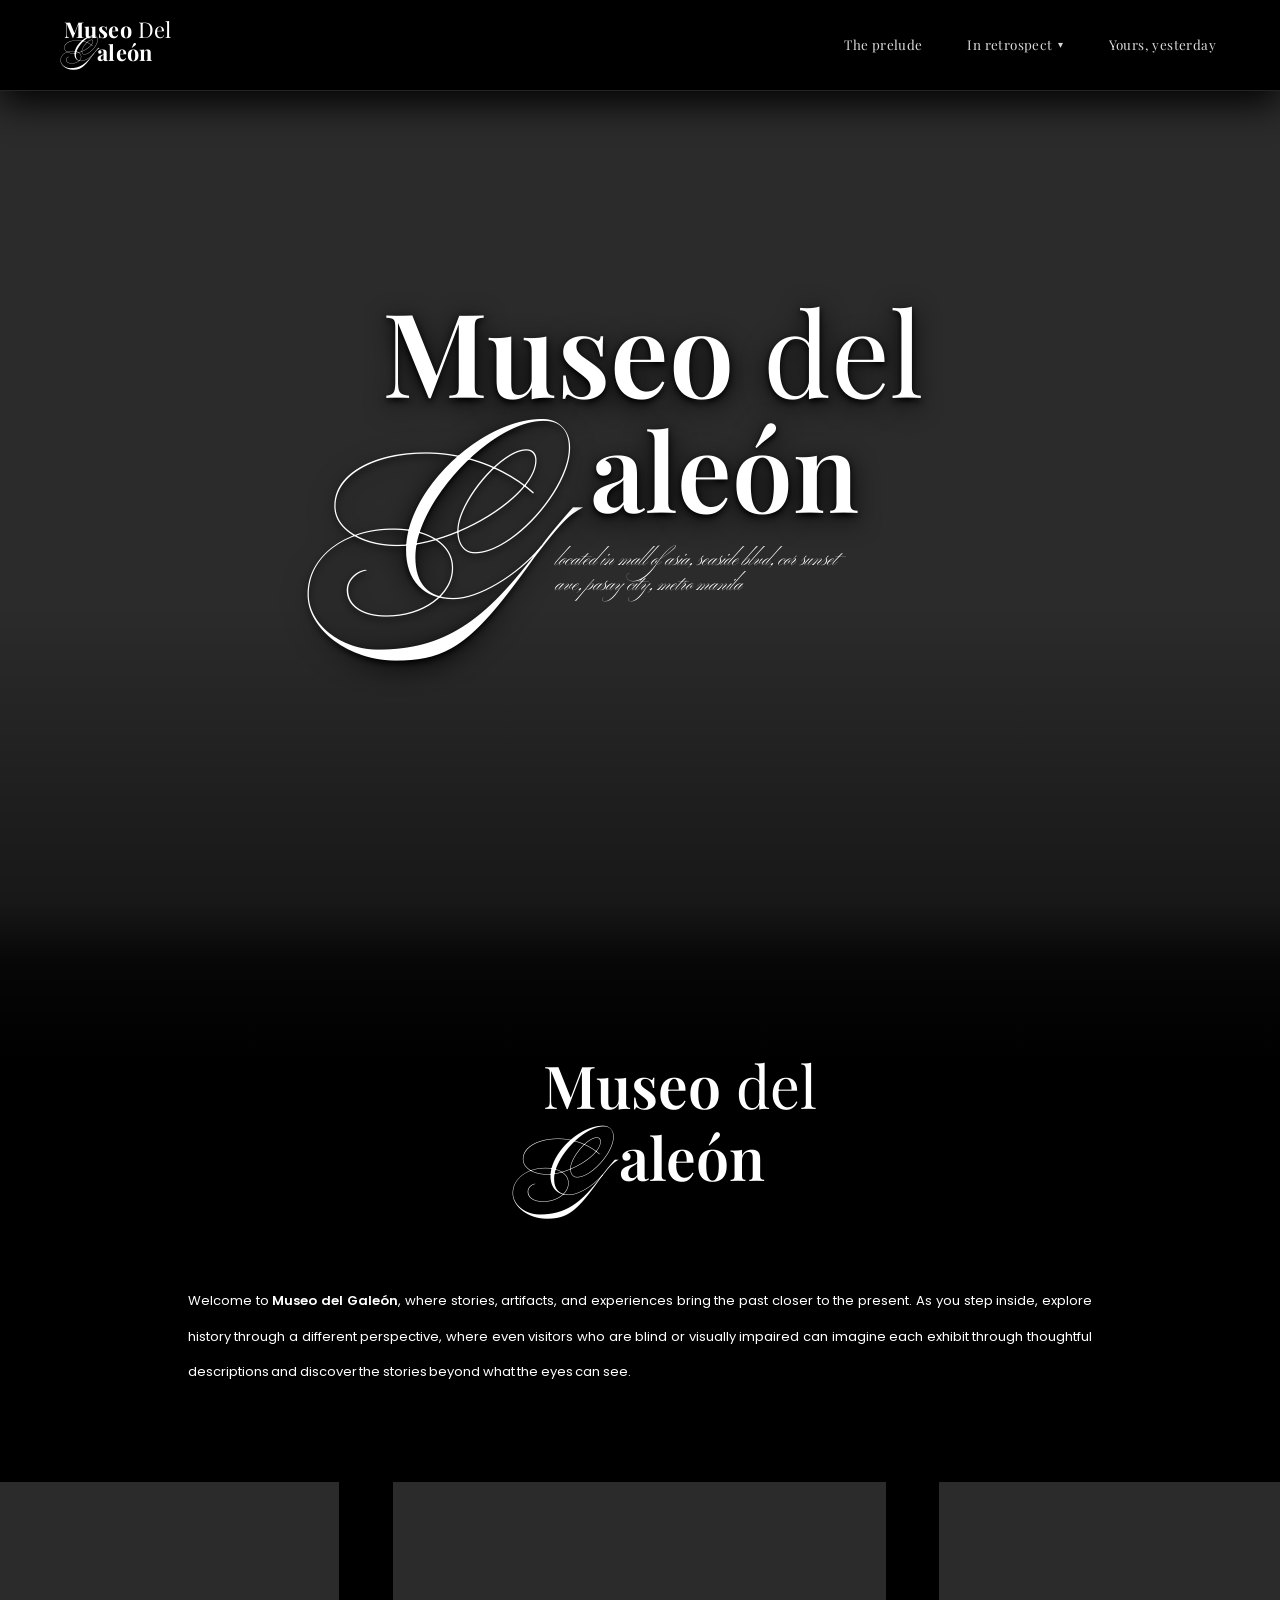
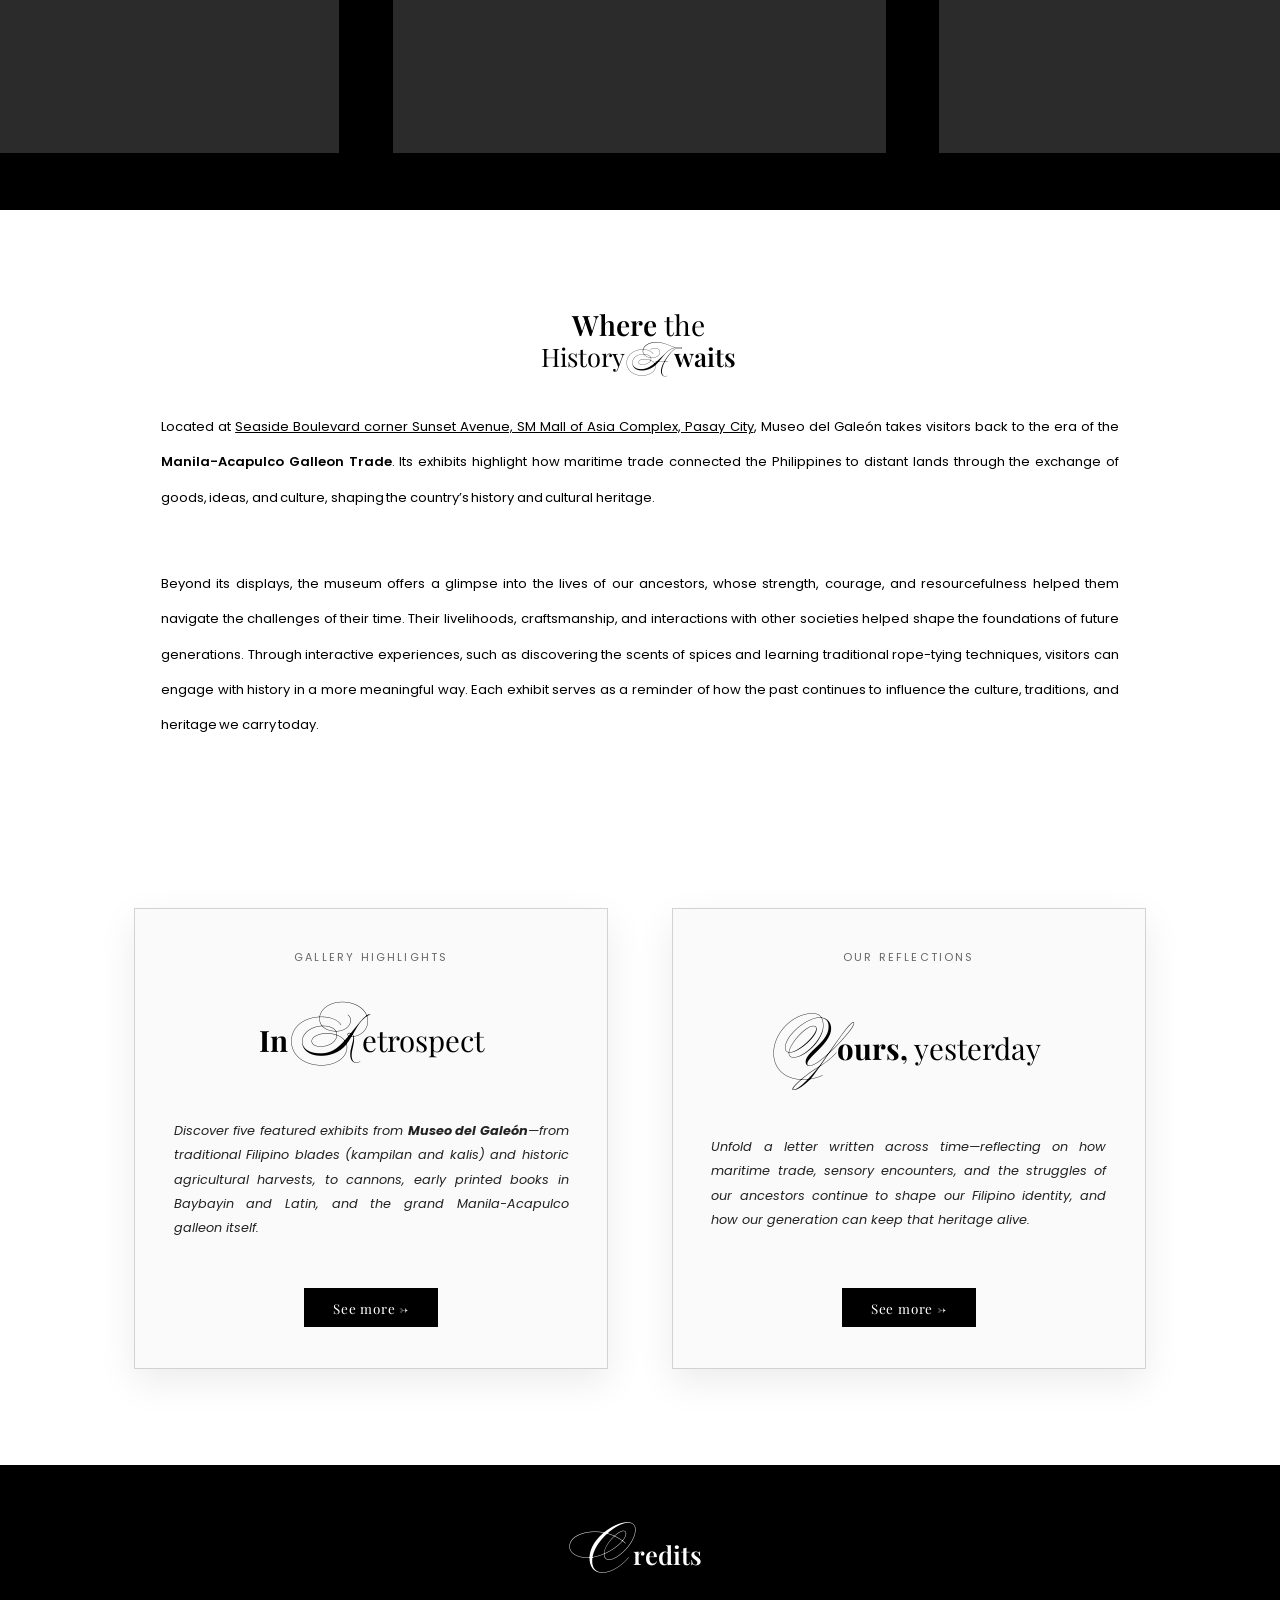
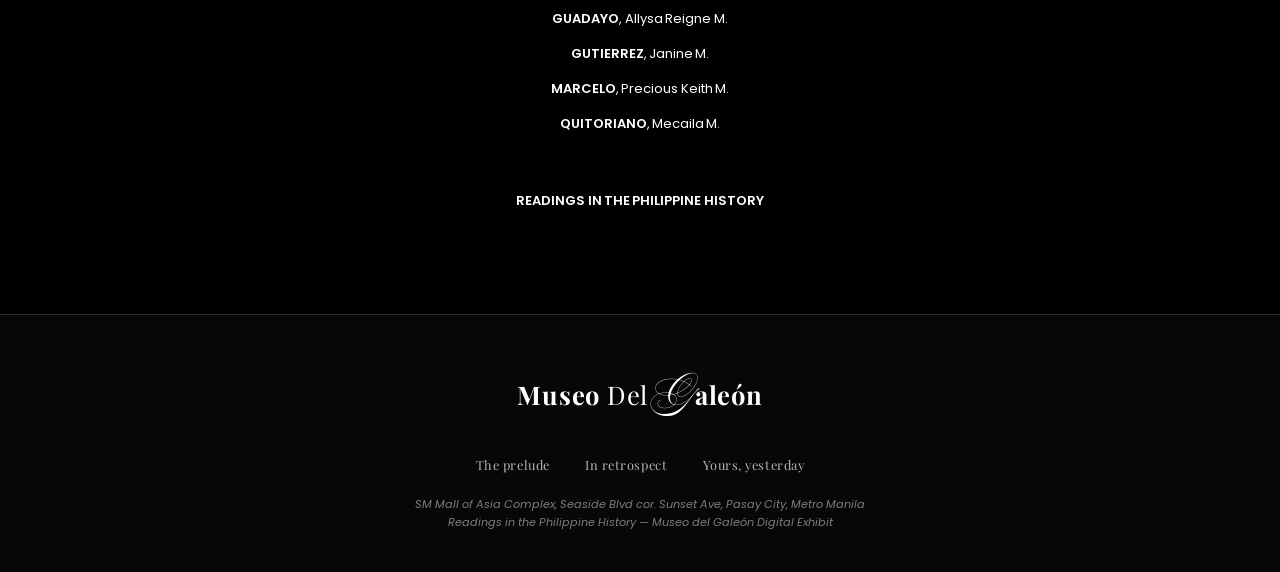
==== commit 71c37790: "Update index.html" ====
--- a/index.html
+++ b/index.html
@@ -207,7 +207,7 @@
 <div class="hero-fade" style="left:0;top:40cqw;height:36cqw"></div>
 <!-- HERO TITLE -->
 <h1 class="ttl">
-<span class="ty pf" style="left:30.843cqw;top:15.714cqw;font-size:9.111cqw;"><b>Museo</b> del</span>
+<span class="ty pf" style="left:29.843cqw;top:15.714cqw;font-size:9.111cqw;"><b>Museo</b> del</span>
 <span class="ty sw" style="left:25.964cqw;top:28.783cqw;font-size:16.205cqw;">G</span>
 <span class="ty pf" style="left:46.122cqw;top:25.237cqw;font-size:8.482cqw;"><b>aleón</b></span>
 </h1>
@@ -309,4 +309,4 @@
   }
 </script>
 </body>
-</html>+</html>
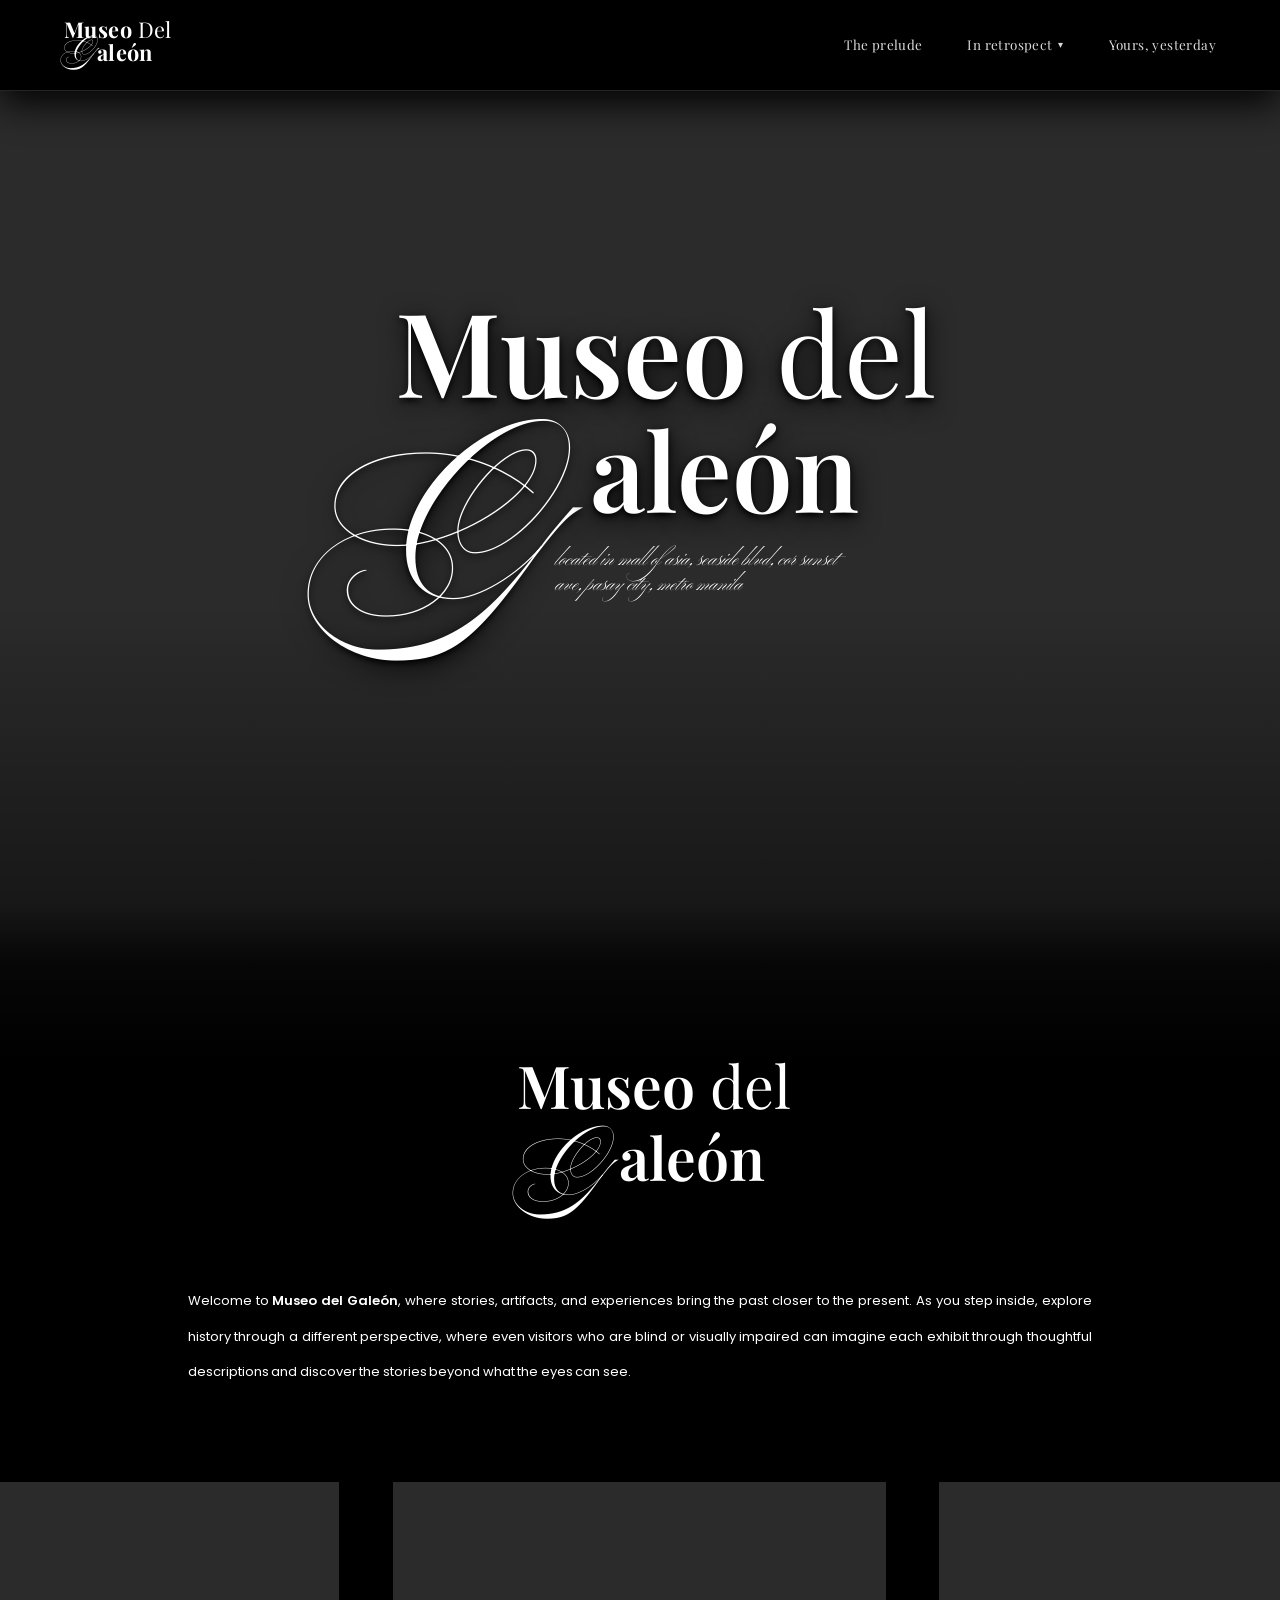
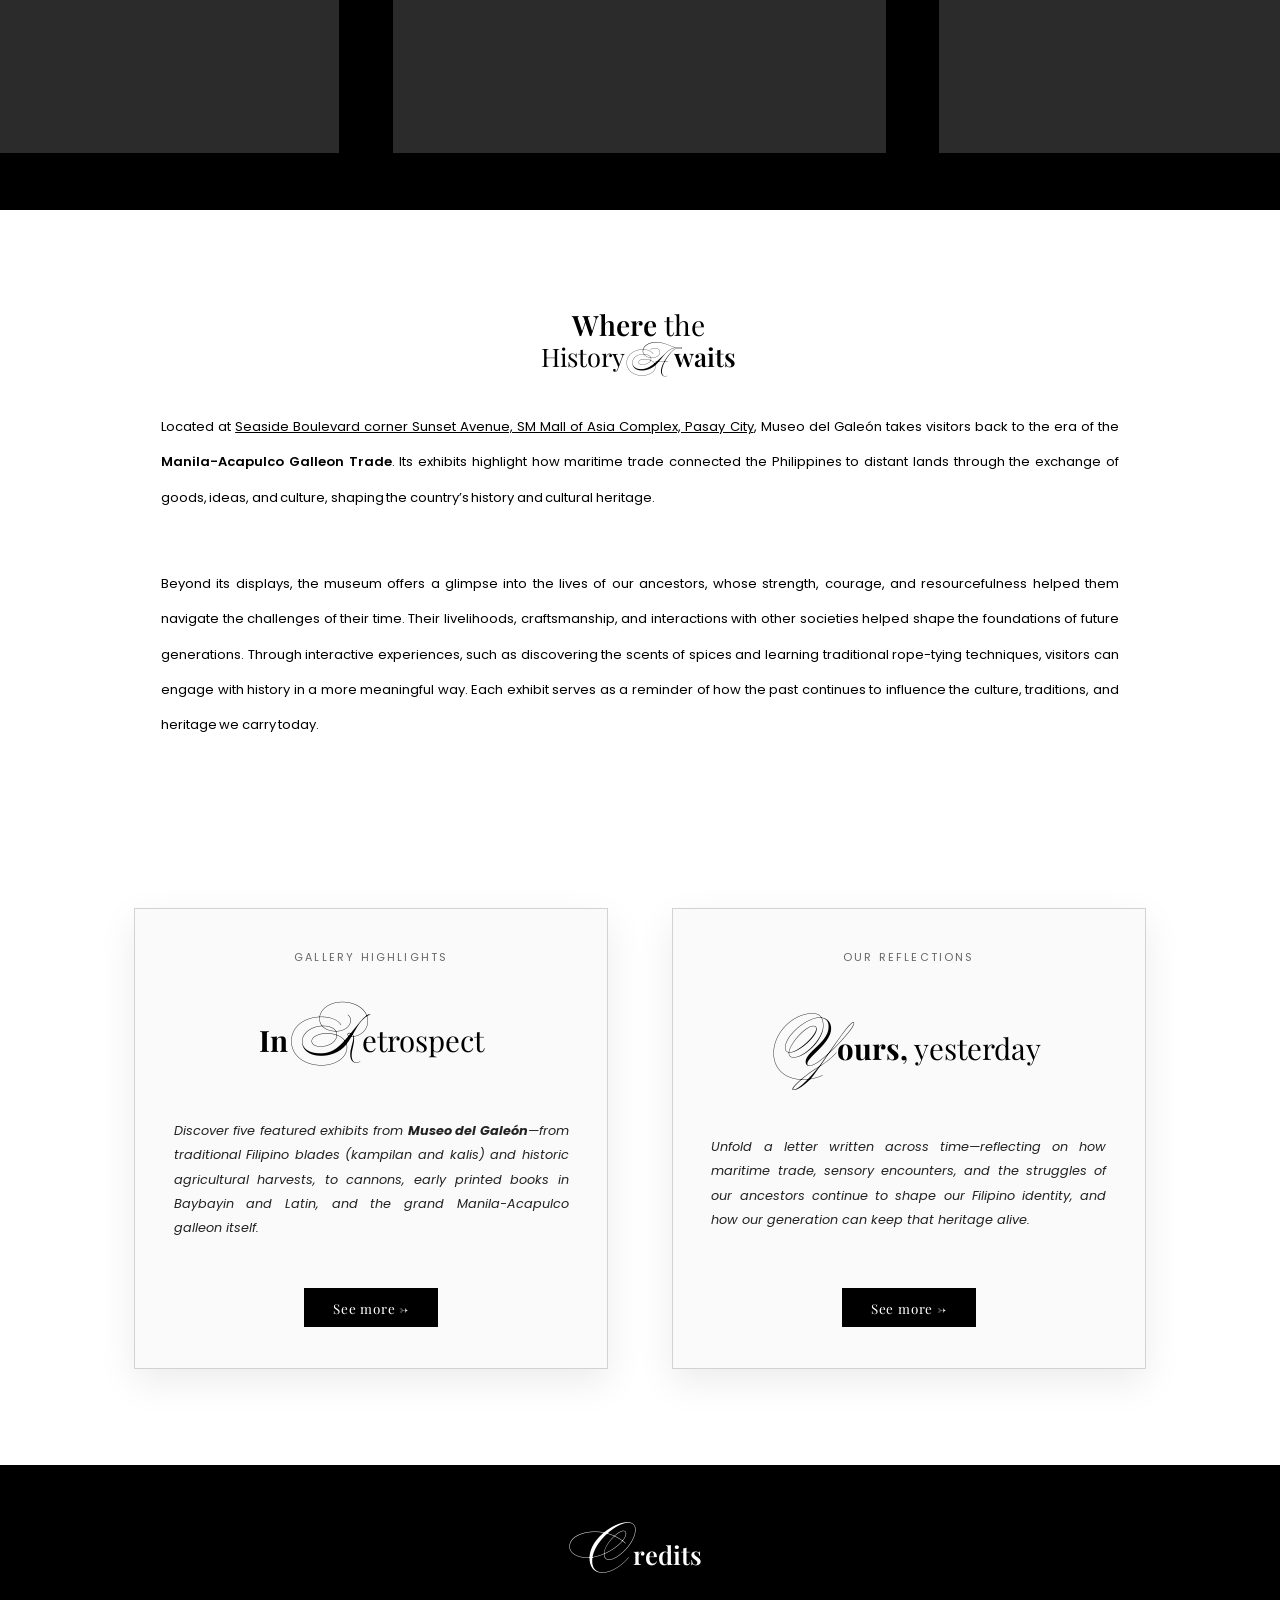
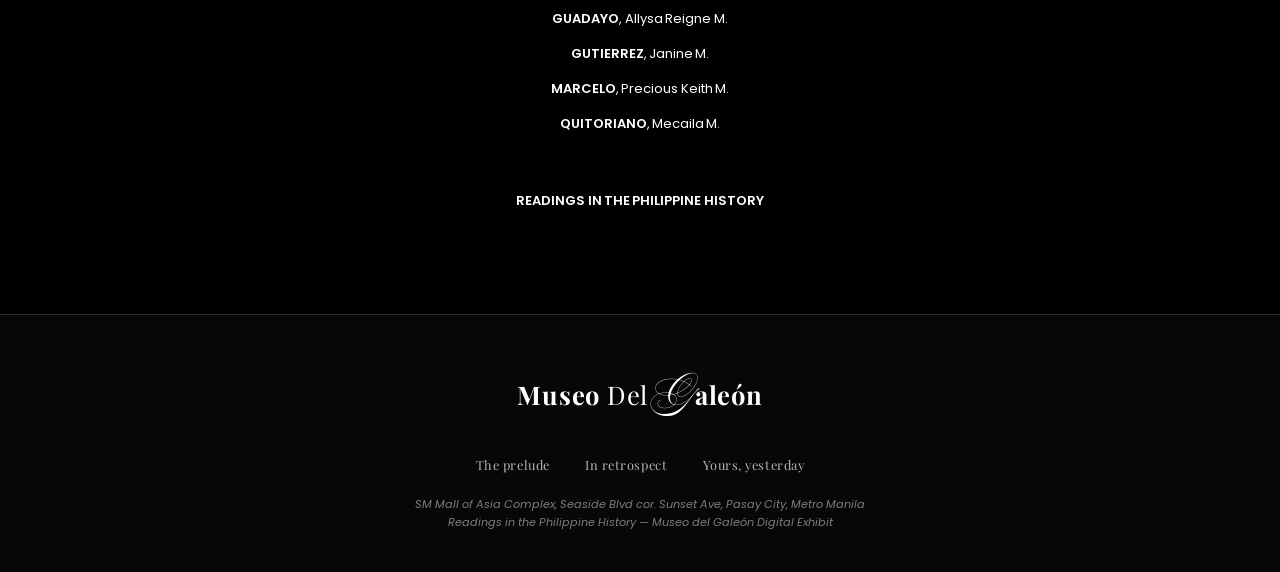
==== commit 5298d879: "Update index.html" ====
--- a/index.html
+++ b/index.html
@@ -207,14 +207,14 @@
 <div class="hero-fade" style="left:0;top:40cqw;height:36cqw"></div>
 <!-- HERO TITLE -->
 <h1 class="ttl">
-<span class="ty pf" style="left:29.843cqw;top:15.714cqw;font-size:9.111cqw;"><b>Museo</b> del</span>
+<span class="ty pf" style="left:30.843cqw;top:15.714cqw;font-size:9.111cqw;"><b>Museo</b> del</span>
 <span class="ty sw" style="left:25.964cqw;top:28.783cqw;font-size:16.205cqw;">G</span>
 <span class="ty pf" style="left:46.122cqw;top:25.237cqw;font-size:8.482cqw;"><b>aleón</b></span>
 </h1>
 <!-- HERO ADDRESS -->
 <p class="ty sw addr" style="left:43.405cqw;top:35.780cqw;font-size:1.682cqw;line-height:1.992cqw">located in mall of asia, seaside blvd, cor sunset<br>ave, pasay city, metro manila</p>
 <!-- SMALL LOGO (text version) -->
-<span class="ty pf" style="left:42.388cqw;top:75.290cqw;font-size:4.621cqw;"><b>Museo</b> del</span>
+<span class="ty pf" style="left:40.388cqw;top:75.290cqw;font-size:4.621cqw;"><b>Museo</b> del</span>
 <span class="ty sw" style="left:40.764cqw;top:82.128cqw;font-size:6.241cqw;">G</span><span class="ty pf" style="left:48.379cqw;top:80.910cqw;font-size:4.621cqw;"><b>aleón</b></span>
 <!-- INTRO PARAGRAPH (white text) -->
 <p class="body light intro" style="top:93.155cqw">Welcome to <b>Museo del Galeón</b>, where stories, artifacts, and experiences bring the past closer to the present. As you step inside, explore history through a different perspective, where even visitors who are blind or visually impaired can imagine each exhibit through thoughtful descriptions and discover the stories beyond what the eyes can see.</p>
